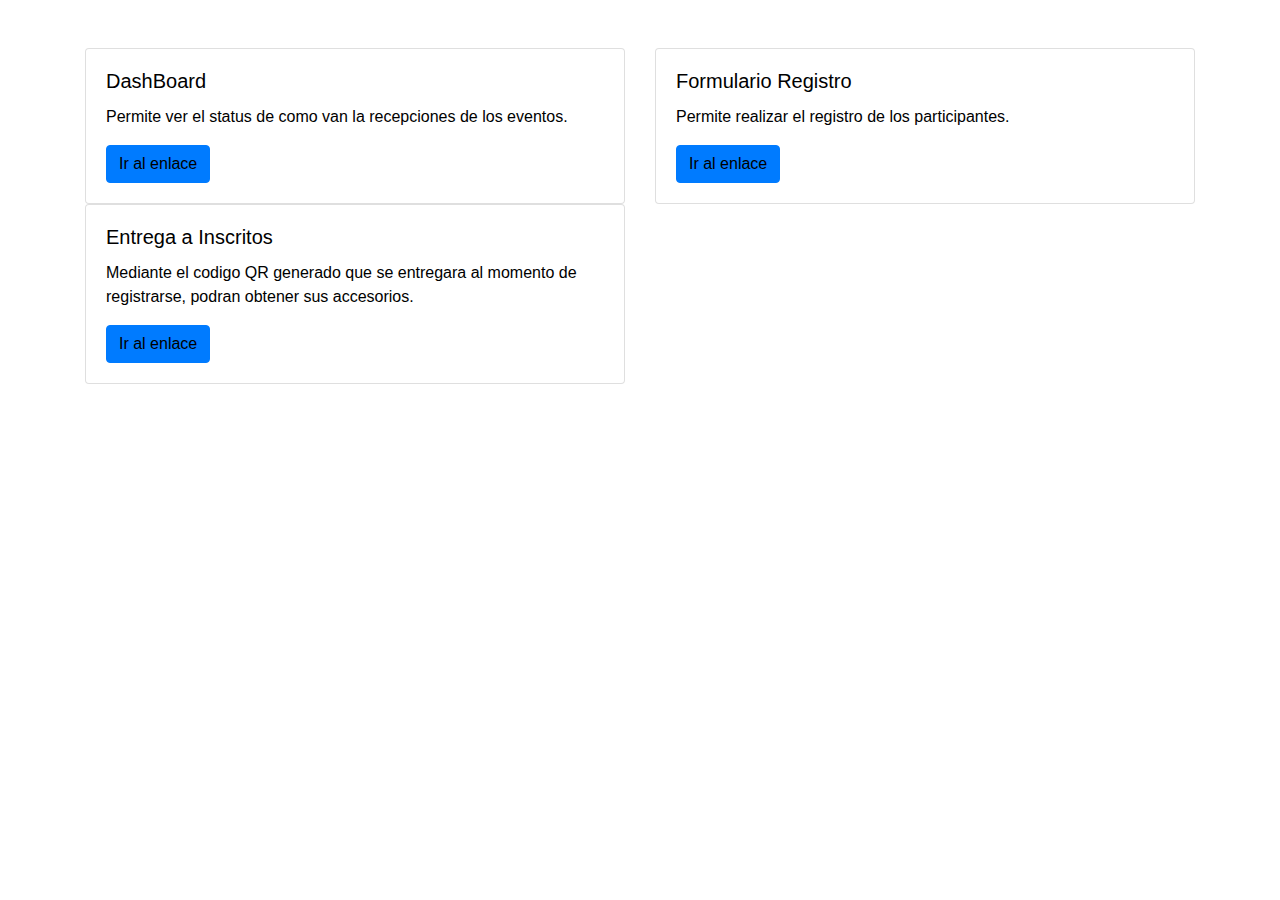
==== accesos.html @ e78981b2 "ultima copia del original" ====
<!DOCTYPE html>
<html lang="es">
<head>
  <meta charset="UTF-8">
  <meta name="viewport" content="width=device-width, initial-scale=1.0">
  <title>Tarjetas con Enlaces</title>
  <!-- Bootstrap CSS -->
  <link href="https://stackpath.bootstrapcdn.com/bootstrap/4.5.2/css/bootstrap.min.css" rel="stylesheet">
  <!-- Estilos personalizados -->
  <style>
    body {
      background-image: url('https://source.unsplash.com/random/?access'); /* Imagen de fondo para la página */
      background-size: cover;
      background-repeat: no-repeat;
      background-attachment: fixed;
    }
    .card-custom {
      background: rgba(255, 255, 255, 0.5); /* Fondo blanco transparente para las tarjetas */
      color: #000;
    }
    .card-custom a {
      color: #000;
      text-decoration: none;
    }
    .card-custom a:hover {
      text-decoration: underline;
    }
  </style>
</head>
<body>
  <div class="container mt-5">
    <div class="row">
      <!-- Tarjeta 1 -->
      <div class="col-md-6">
        <div class="card card-custom">
          <div class="card-body">
            <h5 class="card-title">DashBoard</h5>
            <p class="card-text">Permite ver el status de como van la recepciones de los eventos.</p>
            <a href="DashBoard/default.asp" class="btn btn-primary">Ir al enlace</a>
          </div>
        </div>
      </div>
      <!-- Tarjeta 2 -->
      <div class="col-md-6">
        <div class="card card-custom">
          <div class="card-body">
            <h5 class="card-title">Formulario Registro</h5>
            <p class="card-text">Permite realizar el registro de los participantes.</p>
            <a href="Registro/default.asp" class="btn btn-primary">Ir al enlace</a>
          </div>
        </div>
      </div>
      <!-- Tarjeta 3 -->
      <div class="col-md-6">
        <div class="card card-custom">
          <div class="card-body">
            <h5 class="card-title">Entrega a Inscritos</h5>
            <p class="card-text">Mediante el codigo QR generado que se entregara al momento de registrarse, podran obtener sus accesorios.</p>
            <a href="EntregaInscritos/default.asp" class="btn btn-primary">Ir al enlace</a>
          </div>
        </div>
      </div>
    </div>
  </div>

  <!-- Bootstrap JS and dependencies -->
  <script src="https://code.jquery.com/jquery-3.5.1.slim.min.js"></script>
  <script src="https://cdn.jsdelivr.net/npm/@popperjs/core@2.5.2/dist/umd/popper.min.js"></script>
  <script src="https://stackpath.bootstrapcdn.com/bootstrap/4.5.2/js/bootstrap.min.js"></script>
</body>
</html>
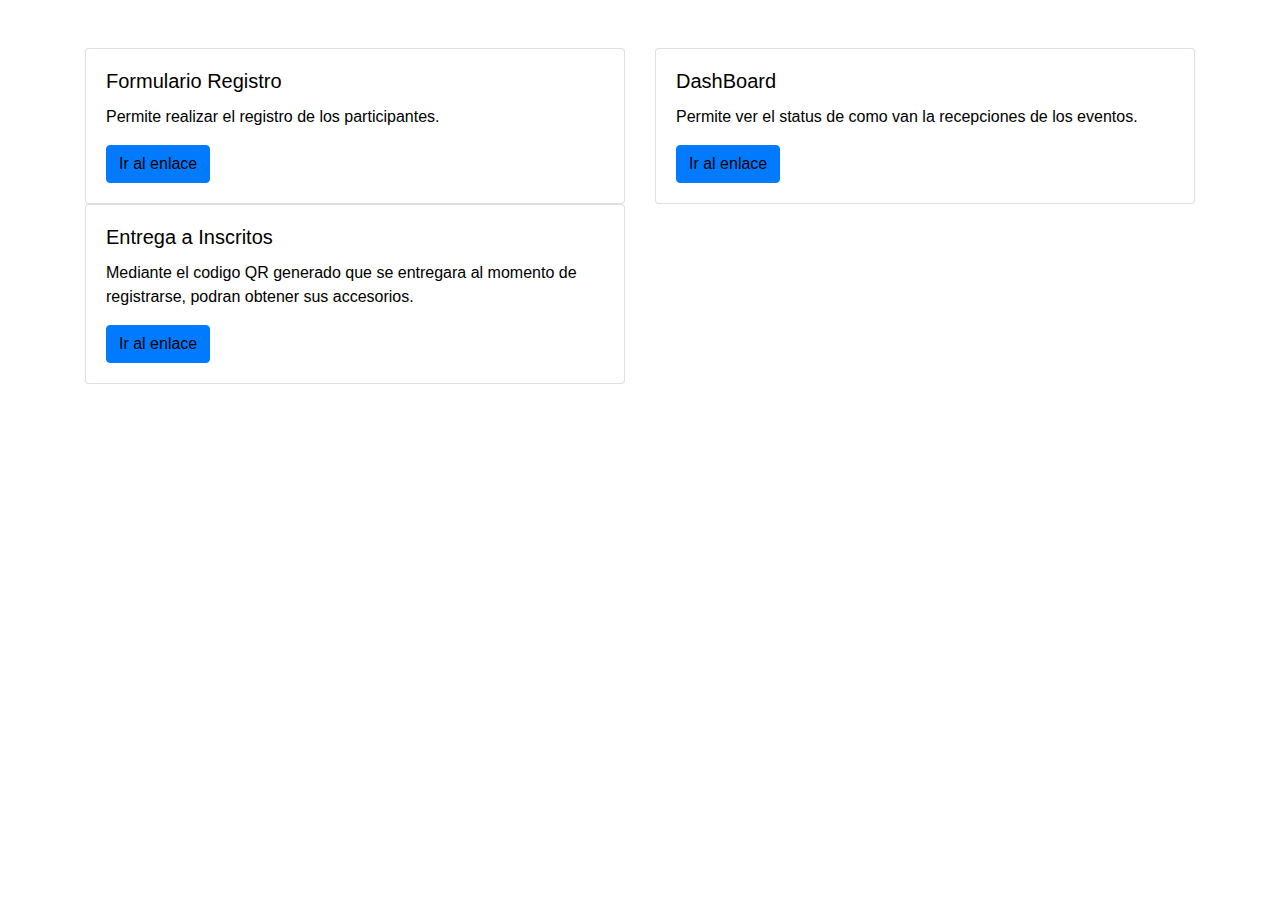
==== commit aaf8529e: "actualizacion 20240826" ====
--- a/accesos.html
+++ b/accesos.html
@@ -30,6 +30,17 @@
 <body>
   <div class="container mt-5">
     <div class="row">
+      <!-- Tarjeta 2 -->
+      <div class="col-md-6">
+        <div class="card card-custom">
+          <div class="card-body">
+            <h5 class="card-title">Formulario Registro</h5>
+            <p class="card-text">Permite realizar el registro de los participantes.</p>
+            <a href="Registro/default.asp" class="btn btn-primary">Ir al enlace</a>
+          </div>
+        </div>
+      </div>
+      
       <!-- Tarjeta 1 -->
       <div class="col-md-6">
         <div class="card card-custom">
@@ -40,16 +51,7 @@
           </div>
         </div>
       </div>
-      <!-- Tarjeta 2 -->
-      <div class="col-md-6">
-        <div class="card card-custom">
-          <div class="card-body">
-            <h5 class="card-title">Formulario Registro</h5>
-            <p class="card-text">Permite realizar el registro de los participantes.</p>
-            <a href="Registro/default.asp" class="btn btn-primary">Ir al enlace</a>
-          </div>
-        </div>
-      </div>
+      
       <!-- Tarjeta 3 -->
       <div class="col-md-6">
         <div class="card card-custom">
